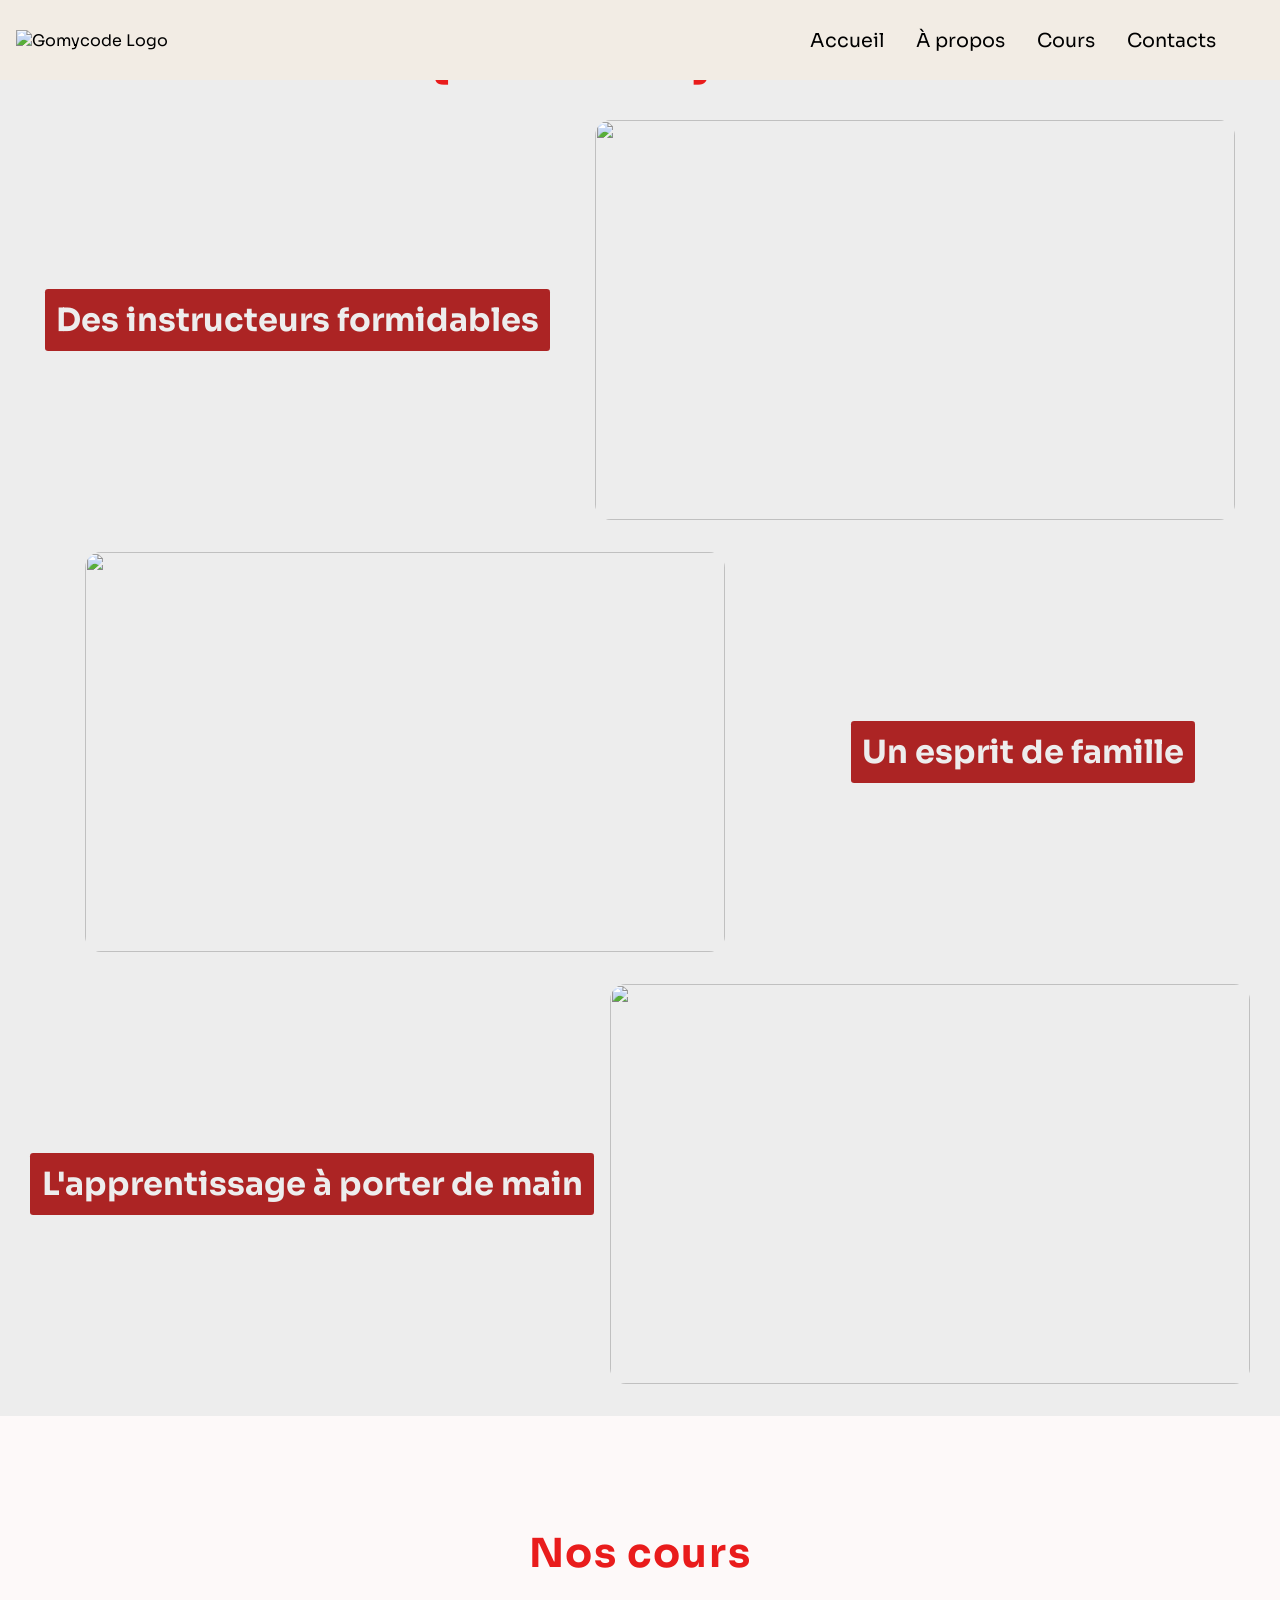
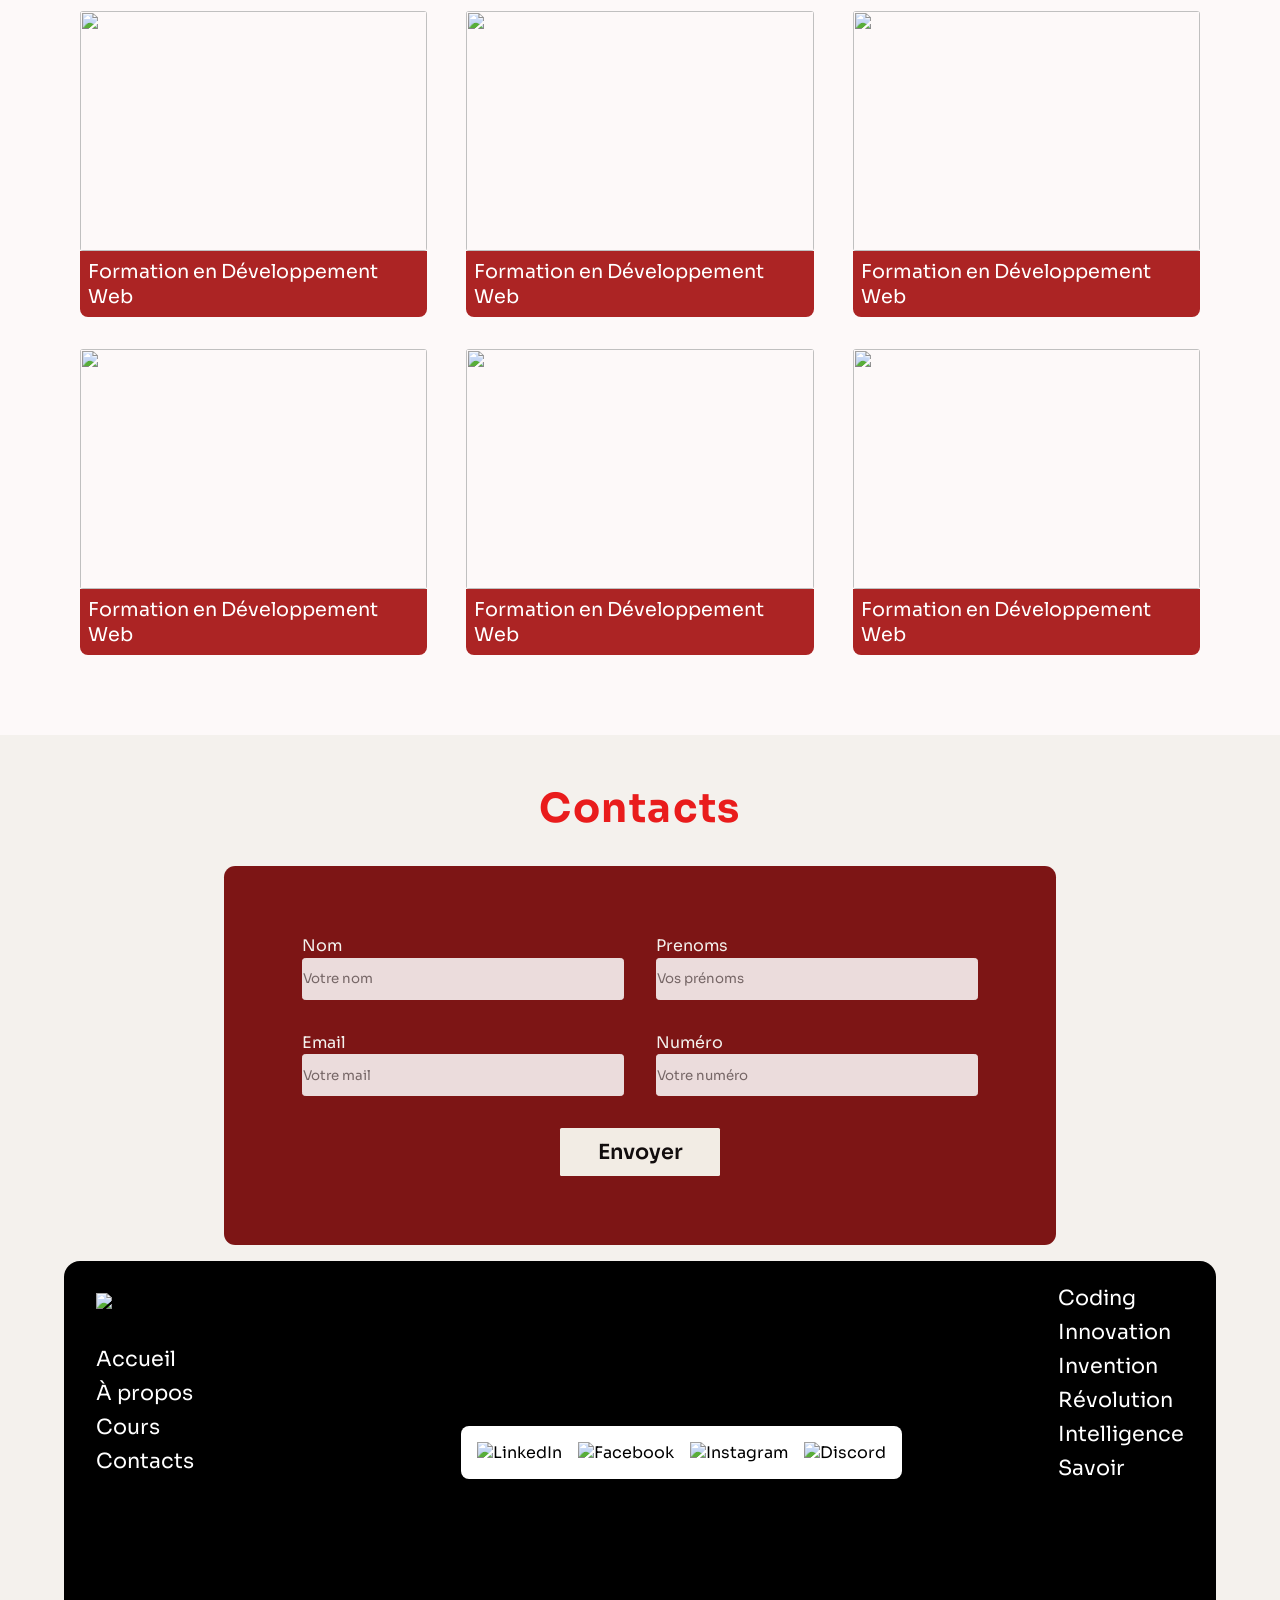
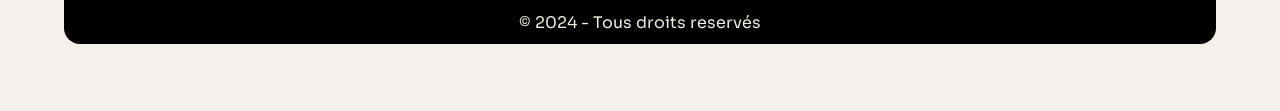
==== workshop.html @ a7b4cb37 "workshop ok" ====
<!DOCTYPE html>
<html lang="en">
    <head>
        <meta charset="UTF-8">
        <link href="https://unpkg.com/aos@2.3.1/dist/aos.css" rel="stylesheet">
        <link rel="stylesheet" href="./workshop.css">
        <link rel="preconnect" href="https://fonts.googleapis.com">
        <link rel="preconnect" href="https://fonts.gstatic.com" crossorigin>
        <link
            href="https://fonts.googleapis.com/css2?family=Sora:wght@100;200;300;400;500;600;700;800&display=swap"
            rel="stylesheet">
        <meta name="viewport" content="width=device-width, initial-scale=1.0">
        <title>Workshop preparation</title>
        <link rel="icon"
            href="[data-uri]">
    </head>
    <body>

        <nav id="navbar" class="navbar">
            <div class="logo">
                <img class="logo-gomycode"
                    src="https://cdn-lenol.nitrocdn.com/SRixnAwKodpXcofHWXUwQZkgysJqqlRH/assets/images/optimized/rev-7417d74/gomycode.com/ic/wp-content/uploads/sites/25/2023/05/Gomycode-IC.svg"
                    alt="Gomycode Logo">
            </div>
            <div class="container-list">
                <ul class="list">
                    <li class="list-item"> <a
                            id="#home"
                            href="#home">Accueil</a></li>
                    <li class="list-item"><a id="#about" href="#about">À
                            propos</a></li>
                    <li class="list-item"> <a
                            id="#courses"
                            href="#courses">Cours</a></li>
                    <li class="list-item"><a
                            id="#contacts"
                            href="#contacts">Contacts</a>
                    </li>
                </ul>
            </div>
        </nav>

        <section id="home">
            <img
                src="https://gomycode.com/ic/wp-content/uploads/sites/25/2023/04/Z3A0372-ConvertImage.jpg"
                alt="Home Gomycode" />
        </section>

        <section id="about">
            <h1 class="title-about">Qui est Gomycode ?</h1>

            <div class="content-about">
                <div class="about-content">
                    <h3 class="text-about">Des instructeurs formidables</h3>
                    <div class="image-about">
                        <img
                            class="image-about"
                            src="https://cdn2.webmanagercenter.com/wmc/wp-content/uploads/2021/04/startup-gomycode-senegal.jpg"
                            alt>
                    </div>
                </div>
                <div class="about-content">
                    <div class="image-about">
                        <img
                            class="image-about"
                            src="https://gomycode.com/ic/wp-content/uploads/sites/25/2023/11/image00030-min-1.jpeg"
                            alt>
                    </div>
                    <h3 class="text-about">Un esprit de famille</h3>

                </div>
                <div class="about-content">
                    <h3 class="text-about">L'apprentissage à porter de main</h3>
                    <div class="image-about">
                        <img
                            class="image-about"
                            src="https://gomycode.com/ic/wp-content/uploads/sites/25/2023/11/image00067-min-1.jpeg"
                            alt>
                    </div>
                </div>
            </div>
        </section>

        <section id="courses">
            <h1 class="title-courses">Nos cours</h1>
            <div class="card-container">
                <div class="card">
                    <img
                        class="card-img"
                        src="https://www.creativeitinstitute.com/images/course/course_1663052056.jpg"
                        alt>
                    <p class="text-card">Formation en Développement Web</p>
                </div>
                <div class="card">
                    <img
                        class="card-img"
                        src="https://assets-global.website-files.com/62e95dddfb380a0e61193e7d/634970c7cbeed5644711b937_62fd57ccd6890f25796f92f9_AdobeStock_295461823.jpeg"
                        alt>
                    <p class="text-card">Formation en Développement Web</p>
                </div>
                <div class="card">
                    <img
                        class="card-img"
                        src="https://ifage.net/wp-content/uploads/2021/08/20945496-scaled.jpg"
                        alt>
                    <p class="text-card">Formation en Développement Web</p>
                </div>
                <div class="card">
                    <img
                        class="card-img"
                        src="https://media.defense.gov/2021/Jul/22/2002808321/1920/1080/0/210722-D-IM742-1234.JPG"
                        alt>
                    <p class="text-card">Formation en Développement Web</p>
                </div>
                <div class="card">
                    <img
                        class="card-img"
                        src="https://www.anthedesign.fr/wp-content/uploads/2018/03/digital-marketing.jpg"
                        alt>
                    <p class="text-card">Formation en Développement Web</p>
                </div>
                <div class="card">
                    <img
                        class="card-img"
                        src="https://www.unite.ai/wp-content/uploads/2023/05/AI-Graphic-design-tools.png"
                        alt>
                    <p class="text-card">Formation en Développement Web</p>
                </div>

            </div>
        </section>

        <section id="contacts">
            <h1 class="title-contact">Contacts</h1>
            <form class="form">
                <div class="input-form">
                    <div class="input-label">
                        <label class="label-text" for="name">Nom</label>
                        <input class="input-content" type="text"
                            placeholder="Votre nom" id="name">
                    </div>
                    <div class="input-label">
                        <label class="label-text" for="name">Prenoms</label>
                        <input class="input-content" type="text"
                            placeholder="Vos prénoms" id="name">
                    </div>
                </div>

                <div class="input-form">
                    <div class="input-label">
                        <label class="label-text" for="name">Email</label>
                        <input class="input-content" type="text"
                            placeholder="Votre mail" id="name" required>
                    </div>
                    <div class="input-label">
                        <label class="label-text" for="name">Numéro</label>
                        <input class="input-content" type="text"
                            placeholder="Votre numéro" id="name">
                    </div>
                </div>
                <!-- <div class="message-form">
                    <label class="label-text" for="message">Message</label>
                    <textarea rows="4" cols="130" name="message"
                        placeholder="Message"></textarea>
                </div> -->
                <button class="submit-btn" type="submit">Envoyer</button>
            </form>
        </section>

        <footer id="footer">
            <div class="container">
                <div class="rightSide">
                    <div class="logo-footer">
                        <img class="logo-footer"
                            src="https://gomycode.com/ic/wp-content/uploads/sites/25/2022/07/white-logo.png"
                            alt="Footer Gomycode">
                    </div>
                    <div class="text-footer-image">
                        <ul class="list-footer">
                            <li class="list-item-footer"> <a
                                    id="#home"
                                    href="#home">Accueil</a></li>
                            <li class="list-item-footer"><a id="#about"
                                    href="#about">À
                                    propos</a></li>
                            <li class="list-item-footer"> <a
                                    id="#courses"
                                    href="#courses">Cours</a></li>
                            <li class="list-item-footer"><a
                                    id="#contacts"
                                    href="#contacts">Contacts</a>
                            </li>
                        </ul>
                    </div>
                </div>

                <div class="middleSide">
                    <div class="logo-container">
                        <div>
                            <img
                                class="logo-item"
                                src="https://cdn3.iconfinder.com/data/icons/picons-social/57/11-linkedin-512.png"
                                alt="LinkedIn">
                        </div>
                        <div>
                            <img
                                class="logo-item"
                                src="https://cdn1.iconfinder.com/data/icons/social-media-rounded-corners/512/Rounded_Facebook_svg-512.png"
                                alt="Facebook">
                        </div>
                        <div>
                            <img
                                class="logo-item"
                                src="https://cdn3.iconfinder.com/data/icons/social-media-2527/24/glyph_instagram_logo_logotype_social_network_social_media_social_media-512.png"
                                alt="Instagram">
                        </div>
                        <div>
                            <img
                                class="logo-item"
                                src="https://cdn0.iconfinder.com/data/icons/font-awesome-brands-vol-1/640/discord-512.png"
                                alt="Discord">
                        </div>
                    </div>
                </div>

                <div class="leftSide">
                    <div class="text-footer-image">
                        <ul class="list-footer">
                            <li class="list-item-rigth"> <a
                                    id="#home"
                                >Coding</a></li>
                            <li class="list-item-footer"><a id="#about"
                            >Innovation</a></li>
                            <li class="list-item-footer"> <a
                                    id="#courses"
                                   >Invention</a></li>
                            <li class="list-item-footer"><a
                                    id="#contacts"
                    >Révolution</a>
                            </li>
                            <li class="list-item-footer"><a
                                id="#contacts"
                >Intelligence</a>
                        </li>
                        <li class="list-item-footer"><a
                            id="#contacts"
            >Savoir</a>
                    </li>
                        </ul>
                    </div>
                </div>

            </div>
            <p class="paragraph-footer">© 2024 - Tous droits
                reservés</p>
        </footer>

        <script>
            AOS.init();
          </script>
        <script src="https://unpkg.com/aos@2.3.1/dist/aos.js"></script>
    </body>
</html>
---- workshop.css ----
* {
    margin: 0;
    padding: 0;
    text-decoration: none;
    list-style: none;
}

::-webkit-scrollbar {
    background-color: #f2ece4;
    width: 0.4rem;
    /* background-color: rgb(172, 36, 36); */
}

::-webkit-scrollbar-thumb{
    background-color: rgb(172, 36, 36);
}

html {
    font-family: 'Sora', sans-serif;
    scroll-behavior: smooth;
    overflow-x: hidden;
}

.navbar {
    width: 100vw;
    height: 3rem;
    background-color: #f2ece4;
    display: flex;
    justify-content: space-between;
    align-items: center;
    position: fixed;
    padding: 1rem;
}

.logo .logo-gomycode {
    z-index: 10000;
    width: 10rem;
    height: 10rem;
}

.list {
    display: flex;
    flex-direction: row;
    margin-right: 5rem;
    justify-content: space-around;
    gap: 2rem;
}

.list-item a {
    font-size: 1.2rem;
    color: black;
    cursor: pointer;
}

.list-item a:hover {
    color: rgb(233, 28, 28);
}

#about {
    width: 100%;
    display: flex;
    flex-direction: column;
    align-items: center;
    background-color: #ededed;
    margin-top: -1rem;
    padding-bottom: 3rem;
    margin-bottom: -3rem;
}

.content-about {
    display: flex;
    flex-direction: column;
    gap: 2rem;
}

.about-content {
    display: flex;
    flex-direction: row;
    justify-content: space-around;
    align-items: center;
    gap: 1rem;
}

.about-content:nth-child(2) {
    flex-direction: row;
}

.title-about {
    color: rgb(233, 28, 28);
    margin: 2rem 0 2rem 0;
    font-family: 'Sora', sans-serif;
    font-size: 2.5rem;
    letter-spacing: 0.1rem;
}

.image-about {
    width: 40rem;
    height: 25rem;
    border-radius: 1rem;
    box-shadow: 0.1rem 0.1rem 0.1rem solid rgb(233, 28, 28);

}

.text-about {
    font-size: 2rem;
    background-color: rgb(172, 36, 36);
    padding: 0.7rem;
    color: #ededed;
    border-radius: 0.2rem;
}

#courses {
    display: flex;
    flex-direction: column;
    align-items: center;
    background-color: #fdf9f9;
    margin-top: 2rem;
    margin-bottom: -2rem;
    padding: 5rem;
}

.title-courses {
    color: rgb(233, 28, 28);
    margin: 2rem 0 2rem 0;
    font-family: 'Sora', sans-serif;
    font-size: 2.5rem;
    letter-spacing: 0.1rem;
}

.card-container {
    width: 100%;
    display: flex;
    justify-content: space-between;
    align-items: center;
    flex-wrap: wrap;
    gap: 2rem;
}

.card {
    width: 31%;

    display: flex;
    flex-direction: column;
    justify-content: center;
    align-items: center;
}

.card-img {
    width: 100%;
    height: 15rem;
    border-radius: 0.2rem;
}

.text-card {
    font-size: 1.2rem;
    color: #ffffff;
    background-color: rgb(172, 36, 36);
    padding: 0.5rem;
    border-radius: 0 0 0.5rem 0.5rem;
}


#contacts {
    display: flex;
    flex-direction: column;
    justify-content: center;
    align-items: center;
    background-color: #f4f1ed;
    margin-top: 2rem;
    padding: 1rem;
}

.title-contact {
    color: rgb(233, 28, 28);
    margin: 2rem 0 2rem 0;
    font-family: 'Sora', sans-serif;
    font-size: 2.5rem;
    letter-spacing: 0.1rem;
}

.form {
    width: 60vw;
    height: 35vh;
    background-color: rgb(125, 21, 21);
    padding: 2rem;
    display: flex;
    flex-direction: column;
    justify-content: center;
    align-items: center;
    gap: 2rem;
    border-radius: 0.7rem;
}

.input-label {
    display: flex;
    flex-direction: column;
    gap: 0.1rem;
}

input:focus {
    border: none;
}

.input-content {
    width: 25vw;
    height: 2.5rem;
    border-radius: 0.2rem;
    border: 0.1rem solid #ffffff;
}

.label-text {
    color: #f4f1ed;
}

.input-form {
    display: flex;
    justify-content: space-between;
    align-items: center;
    gap: 2rem;
}

.message-form {
    max-width: 85%;
    display: flex;
    flex-direction: column;
    justify-content: flex-start;
}

.submit-btn {
    width: 10rem;
    height: 3rem;
    color: rgb(18, 13, 13);
    font-size: 1.3rem;
    padding: 0.7rem;
    background-color: #f2ece4;
    border: none;
    font-family: 'Sora', sans-serif;
    border-radius: 0.1rem;
    font-weight: 600;
    cursor: pointer;
}

#footer {
    background-color: #f4f1ed;
    width: 100%;
    height: 50vh;
}

input:placeholder-shown {
    font-family: 'Sora', sans-serif;
    opacity: 0.85;
}

.container {
    background-color: black;
    width: 90%;
    height: 85%;
    border-radius: 1rem;
    margin: auto;
    display: flex;
    justify-content: space-between;

}

.logo-footer {
    width: 15rem;
    height: 1.8rem;
    padding: 1rem;
}

.text-footer-image {
    display: flex;
    flex-direction: column;
    margin-top: 1.5rem;
}

.list-footer {
    display: flex;
    flex-direction: column;
    gap: 0.5rem;
}

.middleSide {
    display: flex;
    justify-content: center;
    align-items: center;
}

.logo-container {
    display: flex;
    justify-content: space-between;
    align-items: center;
    gap: 1rem;
    background-color: white;
    padding: 1rem;
    z-index: 100;
    border-radius: 0.5rem;
}

.logo-item {
    width: 3rem;
    height: 3rem;
    /* border: 1rem solid white; */
}

.list-footer a {
    padding: 2rem;
    font-size: 1.3rem;
    color: #fff;
}

.paragraph-footer {
    font-size: 1rem;
    color: #f2ece4;
    text-align: center;
    position: relative;
    top: -2rem;
    z-index: 100;
}
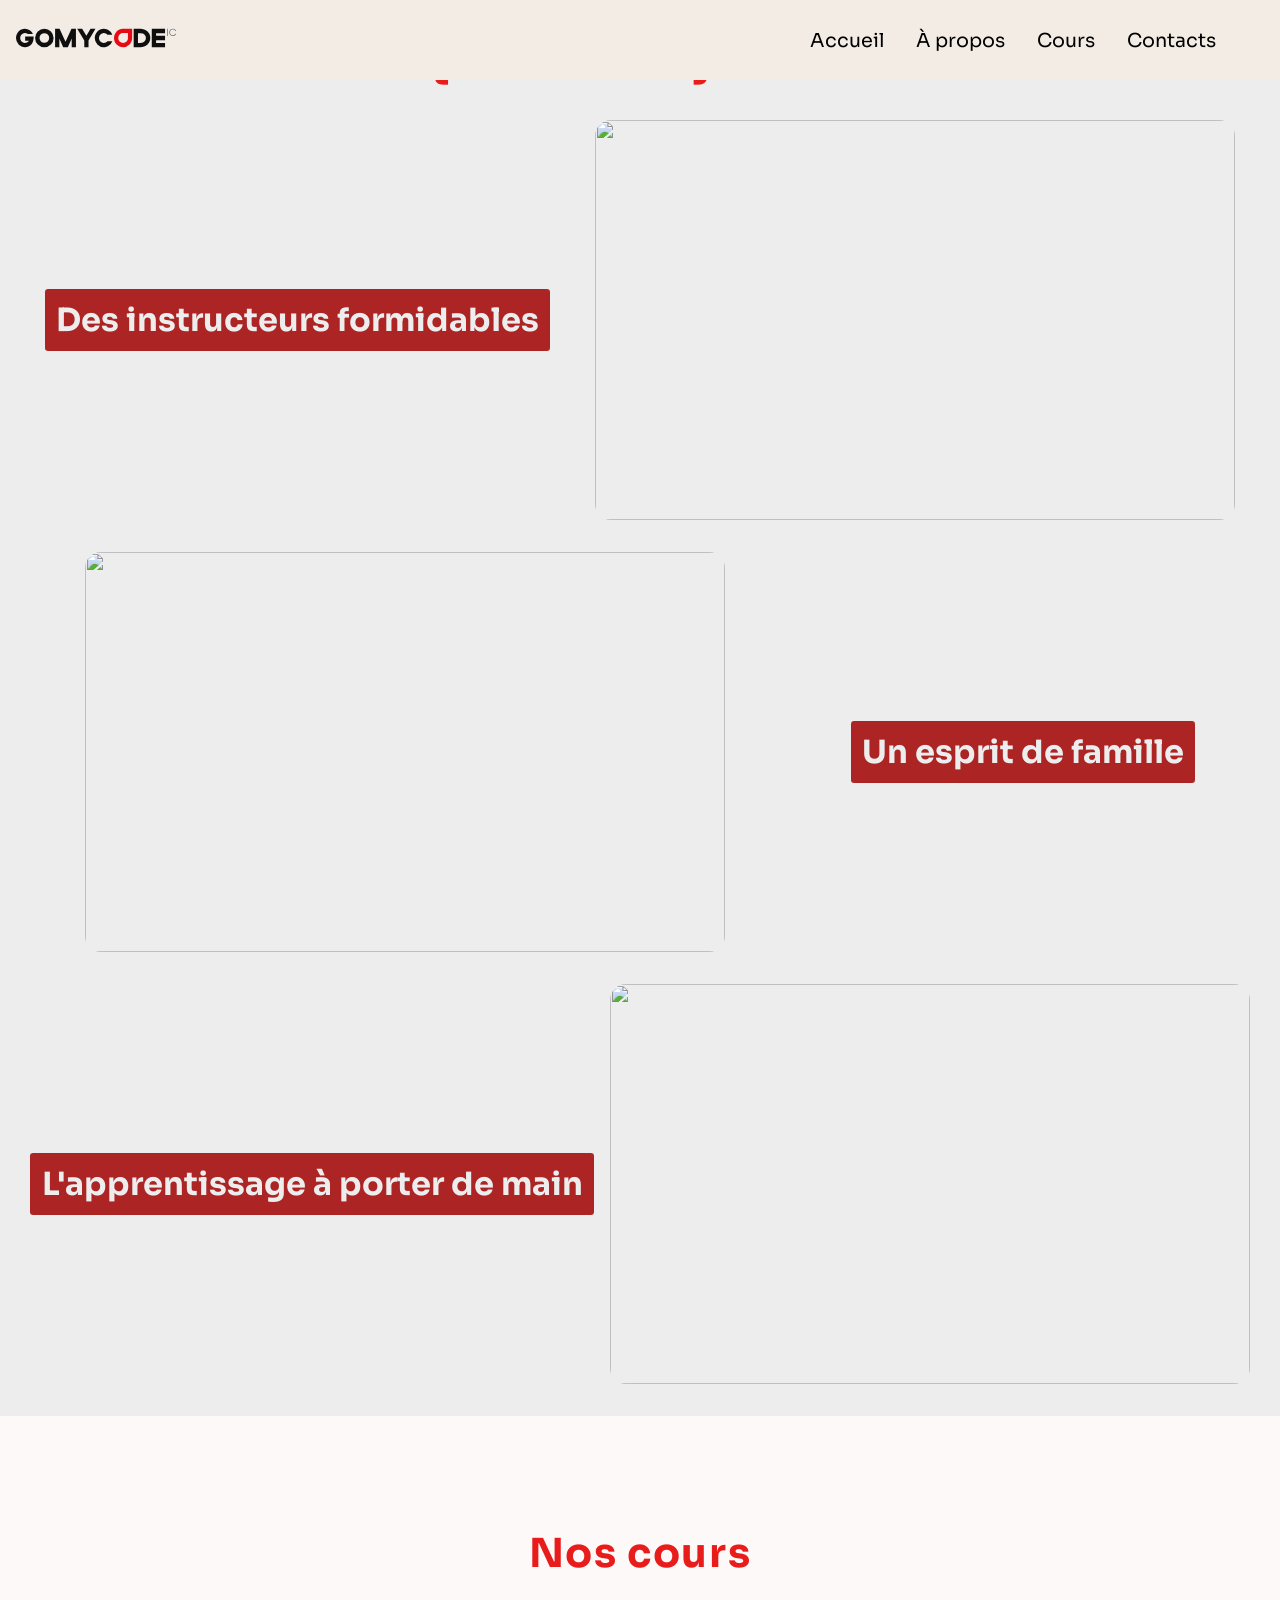
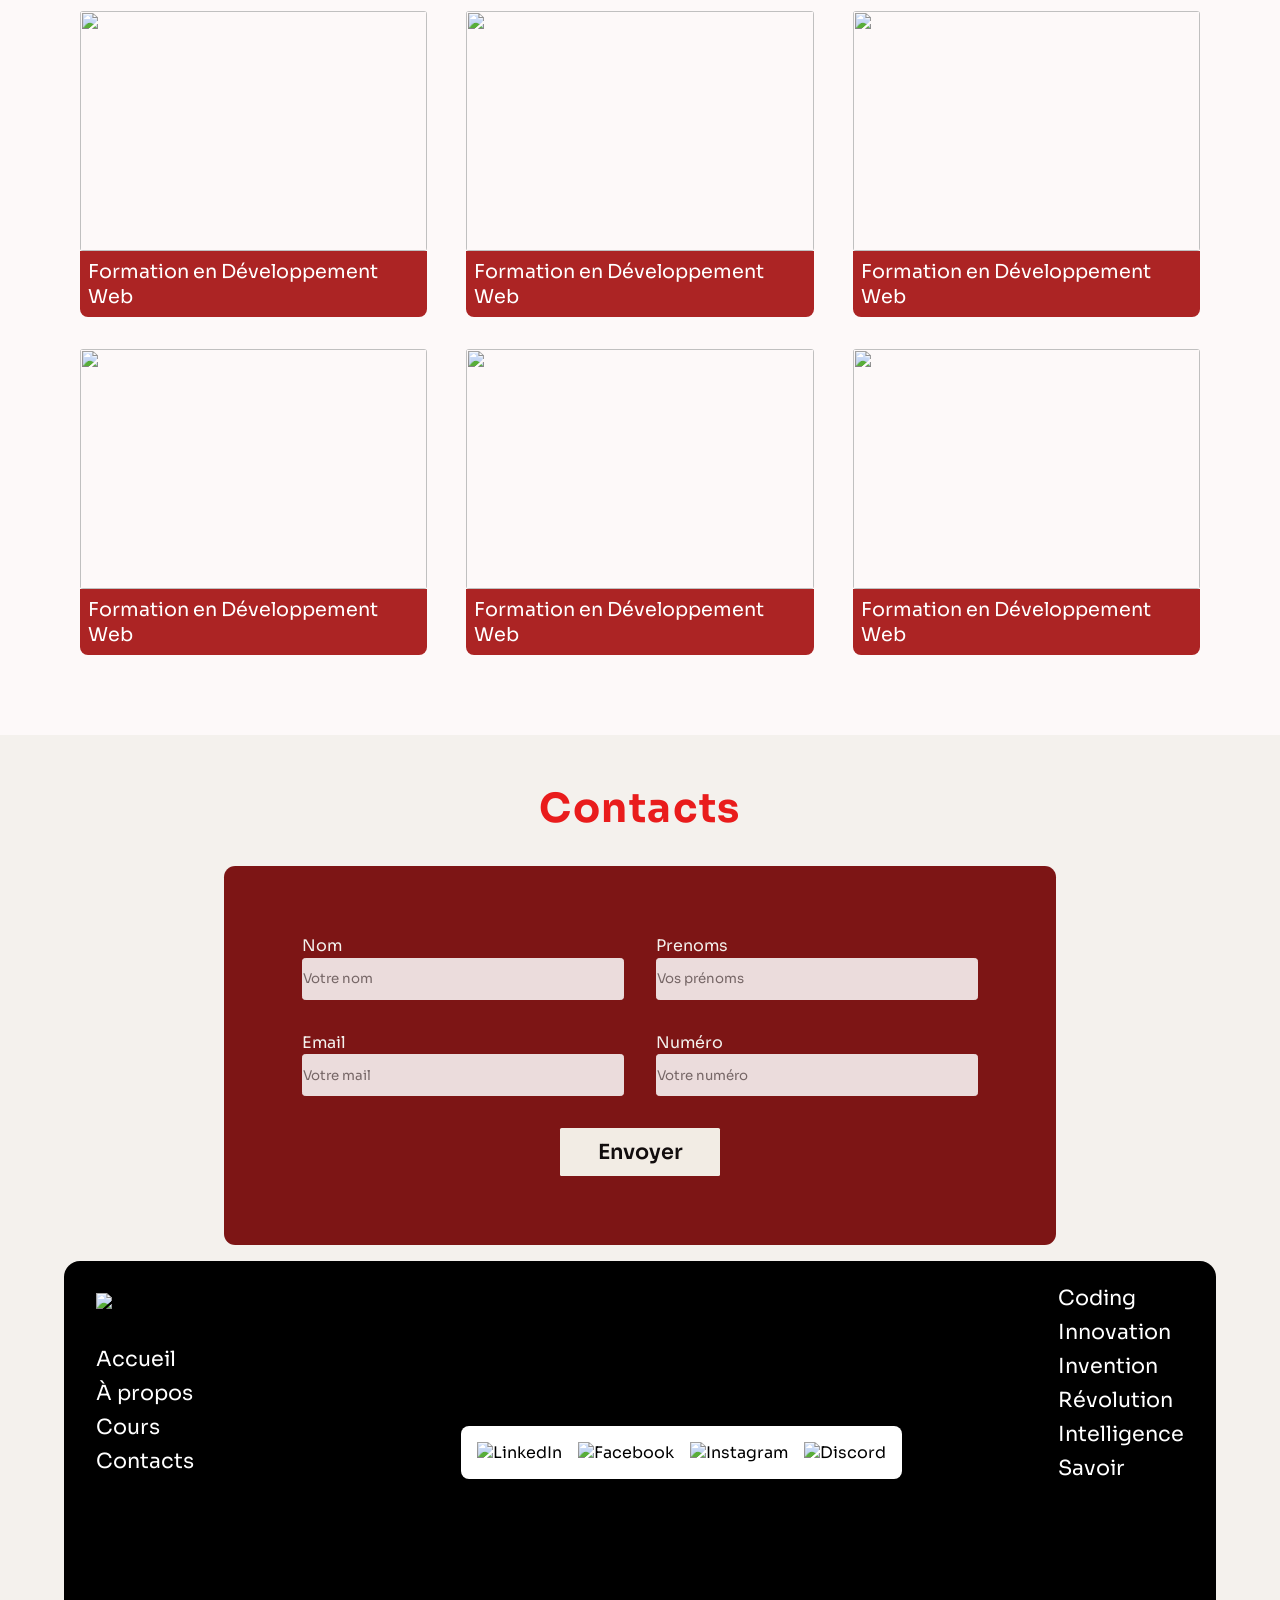
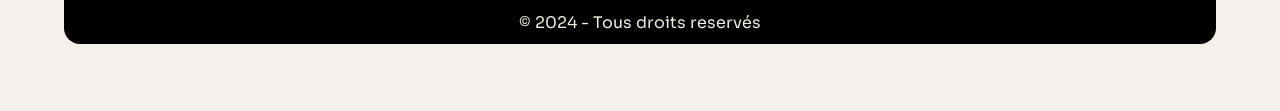
==== commit ffb067c0: "logo ok" ====
--- a/workshop.html
+++ b/workshop.html
@@ -19,9 +19,10 @@
         <nav id="navbar" class="navbar">
             <div class="logo">
                 <img class="logo-gomycode"
-                    src="https://cdn-lenol.nitrocdn.com/SRixnAwKodpXcofHWXUwQZkgysJqqlRH/assets/images/optimized/rev-7417d74/gomycode.com/ic/wp-content/uploads/sites/25/2023/05/Gomycode-IC.svg"
+                    src="./images/logo-img.svg"
                     alt="Gomycode Logo">
             </div>
+            
             <div class="container-list">
                 <ul class="list">
                     <li class="list-item"> <a
--- a/workshop.css
+++ b/workshop.css
@@ -6,7 +6,8 @@
 }
 
 ::-webkit-scrollbar {
-    background-color: #f2ece4;
+    background-color: #f2ece4
+    ;
     width: 0.4rem;
     /* background-color: rgb(172, 36, 36); */
 }
